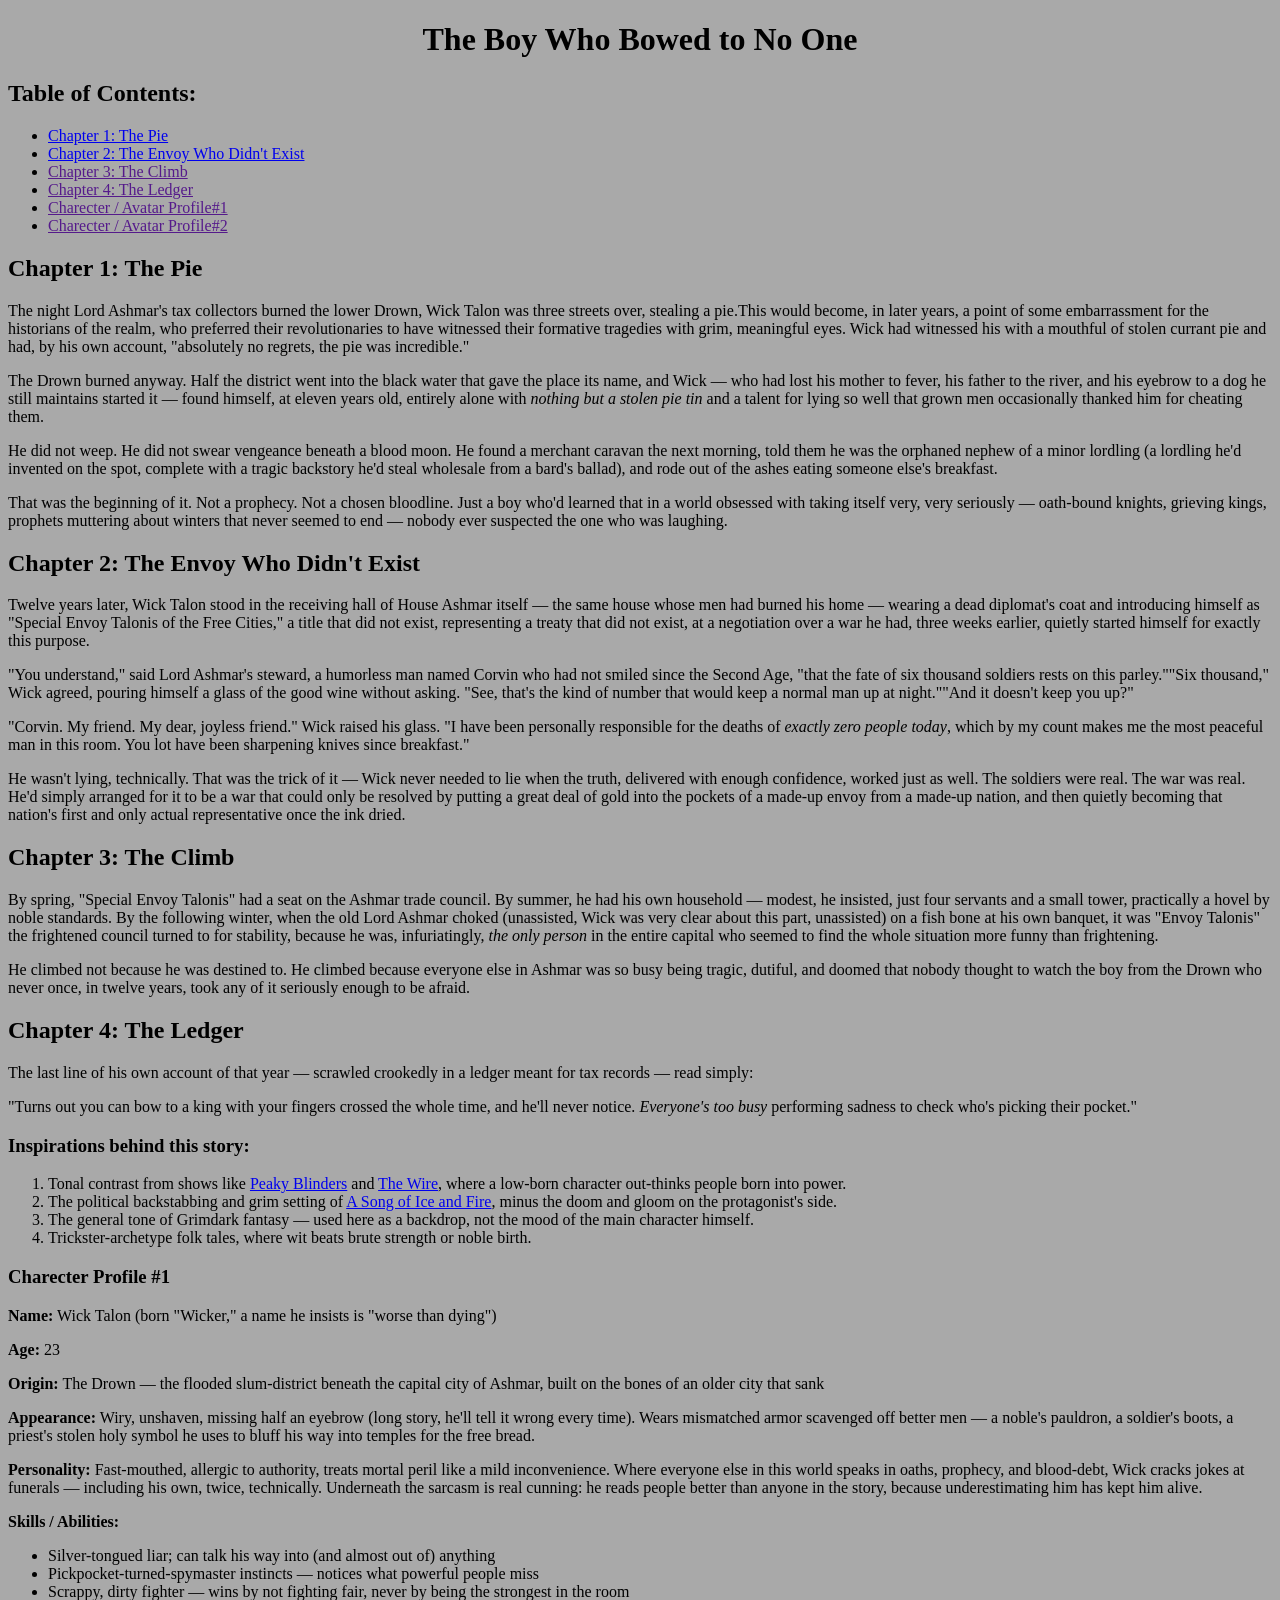
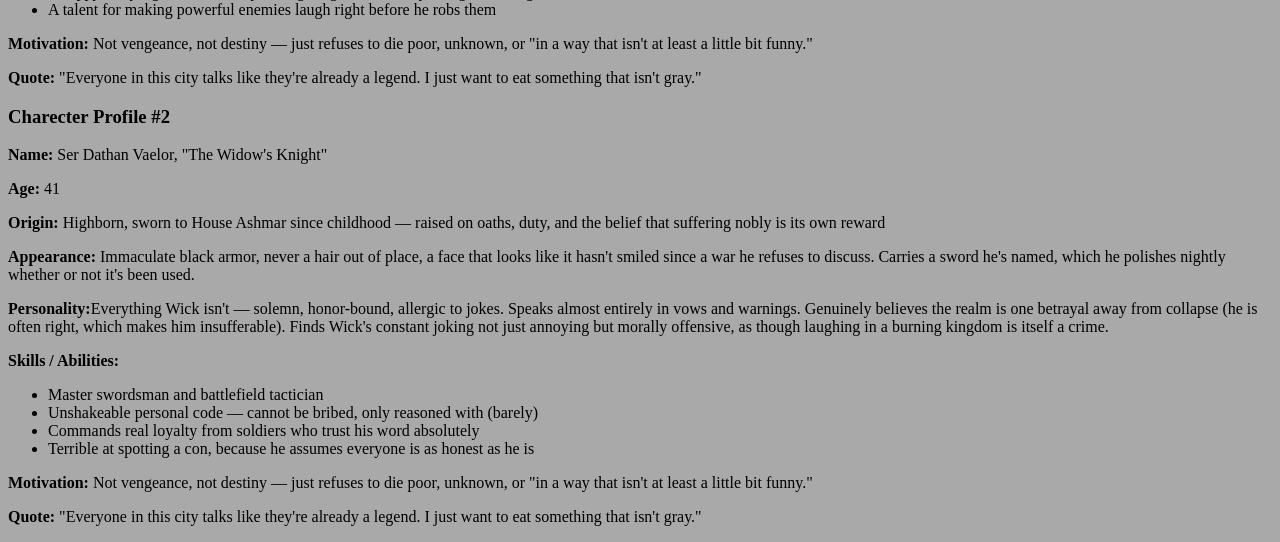
==== infosite.html @ 049a9e83 "infosite update" ====
<!DOCTYPE html>
<html>
    <head>
        <title>The Boy Who Bowed to No One (Because He Was Too Busy Running</title>
        <!--this is a comment, these are useful for notes ctrl or cmd + /-->
        <!-- meta tags are used by search engine -->
        <meta name="description" content="This is an infosite for The Boy who bowed to no one">
        <meta name="author" content="Umer Niaz">
        <meta name="keywords" content="html, css, learning, fantasy, story">
        <!-- This tag encodes my charecters and is used by the browser -->
        <meta charset="UTF-8">
        <style>
            body{
                background-color:darkgray
            }
        </style>
        <link rel="stylesheet" href="css/infosite.css"
    </head>
    <body>
        <header>
            <h1>The Boy Who Bowed to No One</h1>
            <nav>
                <h2>Table of Contents:</h2>
                <ul>
               <li> <a href="#section1">Chapter 1: The Pie</a></li>
                <li> <a href="#section2">Chapter 2: The Envoy Who Didn't Exist</a></li>
                    <li> <a href="">Chapter 3: The Climb</a></li>
                    <li> <a href="">Chapter 4: The Ledger</a></li>
                    <li> <a href="">Charecter / Avatar Profile#1</a></li>
                    <li> <a href="">Charecter / Avatar Profile#2</a></li>

                </ul>
            </nav>
        </header>
        <main>
            <section id="#section1">
                <h2>Chapter 1: The Pie</h2>
                <p>The night Lord Ashmar's tax collectors burned the lower Drown, Wick Talon was three streets over, stealing a pie.This would become, in later years, a point of some embarrassment for the historians of the realm, who preferred their revolutionaries to have witnessed their formative tragedies with grim, meaningful eyes. Wick had witnessed his with a mouthful of stolen currant pie and had, by his own account, "absolutely no regrets, the pie was incredible."</p>
                <p>The Drown burned anyway. Half the district went into the black water that gave the place its name, and Wick — who had lost his mother to fever, his father to the river, and his eyebrow to a dog he still maintains started it — found himself, at eleven years old, entirely alone with <em>nothing but a stolen pie tin</em> and a talent for lying so well that grown men occasionally thanked him for cheating them.</p>
                <p>He did not weep. He did not swear vengeance beneath a blood moon. He found a merchant caravan the next morning, told them he was the orphaned nephew of a minor lordling (a lordling he'd invented on the spot, complete with a tragic backstory he'd steal wholesale from a bard's ballad), and rode out of the ashes eating someone else's breakfast.</p>
                <p>That was the beginning of it. Not a prophecy. Not a chosen bloodline. Just a boy who'd learned that in a world obsessed with taking itself very, very seriously — oath-bound knights, grieving kings, prophets muttering about winters that never seemed to end — nobody ever suspected the one who was laughing.</p>
            </section>
            <section id="#section2">
                <h2>Chapter 2: The Envoy Who Didn't Exist</h2>
               <p>Twelve years later, Wick Talon stood in the receiving hall of House Ashmar itself — the same house whose men had burned his home — wearing a dead diplomat's coat and introducing himself as "Special Envoy Talonis of the Free Cities," a title that did not exist, representing a treaty that did not exist, at a negotiation over a war he had, three weeks earlier, quietly started himself for exactly this purpose.</p>
               <p>"You understand," said Lord Ashmar's steward, a humorless man named Corvin who had not smiled since the Second Age, "that the fate of six thousand soldiers rests on this parley.""Six thousand," Wick agreed, pouring himself a glass of the good wine without asking. "See, that's the kind of number that would keep a normal man up at night.""And it doesn't keep you up?"</p>
               <p>"Corvin. My friend. My dear, joyless friend." Wick raised his glass. "I have been personally responsible for the deaths of <em>exactly zero people today</em>, which by my count makes me the most peaceful man in this room. You lot have been sharpening knives since breakfast."</p>
               <p>He wasn't lying, technically. That was the trick of it — Wick never needed to lie when the truth, delivered with enough confidence, worked just as well. The soldiers were real. The war was real. He'd simply arranged for it to be a war that could only be resolved by putting a great deal of gold into the pockets of a made-up envoy from a made-up nation, and then quietly becoming that nation's first and only actual representative once the ink dried.</p>
            </section>
            <section>
                 <section id="#section3"></section>
                <h2>Chapter 3: The Climb</h2>
                <p>By spring, "Special Envoy Talonis" had a seat on the Ashmar trade council. By summer, he had his own household — modest, he insisted, just four servants and a small tower, practically a hovel by noble standards. By the following winter, when the old Lord Ashmar choked (unassisted, Wick was very clear about this part, unassisted) on a fish bone at his own banquet, it was "Envoy Talonis" the frightened council turned to for stability, because he was, infuriatingly, <em>the only person</em> in the entire capital who seemed to find the whole situation more funny than frightening.</p>
                <p>He climbed not because he was destined to. He climbed because everyone else in Ashmar was so busy being tragic, dutiful, and doomed that nobody thought to watch the boy from the Drown who never once, in twelve years, took any of it seriously enough to be afraid.</p>
            </section>
            <section>
                <section id="#section4"></section>
                <h2>Chapter 4: The Ledger</h2>
                <p>The last line of his own account of that year — scrawled crookedly in a ledger meant for tax records — read simply:</p>
                <p>"Turns out you can bow to a king with your fingers crossed the whole time, and he'll never notice. <em>Everyone's too busy</em> performing sadness to check who's picking their pocket."</p>
            </section>
            <section>
                 <section id="#section5"></section>
                 <h3>Inspirations behind this story:</h3>
                 <ol>
                    <li>Tonal contrast from shows like <a href="https://en.wikipedia.org/wiki/Peaky_Blinders_(TV_series)" target="_blank">Peaky Blinders</a> and <a href="https://en.wikipedia.org/wiki/The_Wire" target="_blank">The Wire</a>, where a low-born character out-thinks people born into power.</li>
                    <li>The political backstabbing and grim setting of <a href="https://en.wikipedia.org/wiki/A_Song_of_Ice_and_Fire" target="_blank">A Song of Ice and Fire</a>, minus the doom and gloom on the protagonist's side.</li>
                    <li>The general tone of Grimdark fantasy — used here as a backdrop, not the mood of the main character himself.</li>
                    <li>Trickster-archetype folk tales, where wit beats brute strength or noble birth.</li>
                 </ol>
            </section>
            <section>
                 <h3>Charecter Profile #1</h3>
                <p><b>Name:</b> Wick Talon (born "Wicker," a name he insists is "worse than dying")</p>
                <p><b>Age:</b> 23</p>
                <p><b>Origin:</b> The Drown — the flooded slum-district beneath the capital city of Ashmar, built on the bones of an older city that sank</p>
                <p><b>Appearance:</b> Wiry, unshaven, missing half an eyebrow (long story, he'll tell it wrong every time). Wears mismatched armor scavenged off better men — a noble's pauldron, a soldier's boots, a priest's stolen holy symbol he uses to bluff his way into temples for the free bread.</p>
                <p><b>Personality:</b> Fast-mouthed, allergic to authority, treats mortal peril like a mild inconvenience. Where everyone else in this world speaks in oaths, prophecy, and blood-debt, Wick cracks jokes at funerals — including his own, twice, technically. Underneath the sarcasm is real cunning: he reads people better than anyone in the story, because underestimating him has kept him alive.</p>
                <p><b>Skills / Abilities:</b></p>
                <ul>
                    <li>Silver-tongued liar; can talk his way into (and almost out of) anything</li>
                    <li>Pickpocket-turned-spymaster instincts — notices what powerful people miss</li>
                    <li>Scrappy, dirty fighter — wins by not fighting fair, never by being the strongest in the room</li>
                    <li>A talent for making powerful enemies laugh right before he robs them</li>
                </ul>
                <p><b>Motivation:</b> Not vengeance, not destiny — just refuses to die poor, unknown, or "in a way that isn't at least a little bit funny."</p>
                <p><b>Quote:</b> "Everyone in this city talks like they're already a legend. I just want to eat something that isn't gray."</p>
            </section>
            <section>
                 <h3>Charecter Profile #2</h3>
                <p><b>Name:</b> Ser Dathan Vaelor, "The Widow's Knight"</p>
                <p><b>Age:</b> 41</p>
                <p><b>Origin:</b> Highborn, sworn to House Ashmar since childhood — raised on oaths, duty, and the belief that suffering nobly is its own reward</p>
                <p><b>Appearance:</b> Immaculate black armor, never a hair out of place, a face that looks like it hasn't smiled since a war he refuses to discuss. Carries a sword he's named, which he polishes nightly whether or not it's been used.</p>
                <p><b>Personality:</b>Everything Wick isn't — solemn, honor-bound, allergic to jokes. Speaks almost entirely in vows and warnings. Genuinely believes the realm is one betrayal away from collapse (he is often right, which makes him insufferable). Finds Wick's constant joking not just annoying but morally offensive, as though laughing in a burning kingdom is itself a crime.</p>
                <p><b>Skills / Abilities:</b></p>
                <ul>
                    <li>Master swordsman and battlefield tactician</li>
                    <li>Unshakeable personal code — cannot be bribed, only reasoned with (barely)</li>
                    <li>Commands real loyalty from soldiers who trust his word absolutely</li>
                    <li>Terrible at spotting a con, because he assumes everyone is as honest as he is</li>
                    </ul>
                <p><b>Motivation:</b> Not vengeance, not destiny — just refuses to die poor, unknown, or "in a way that isn't at least a little bit funny."</p>
                <p><b>Quote:</b> "Everyone in this city talks like they're already a legend. I just want to eat something that isn't gray."</p>
            </section>
        </main>
        <footer></footer>
    </body>
</html>
---- css/infosite.css ----
h1{
  text-align: center;  
}
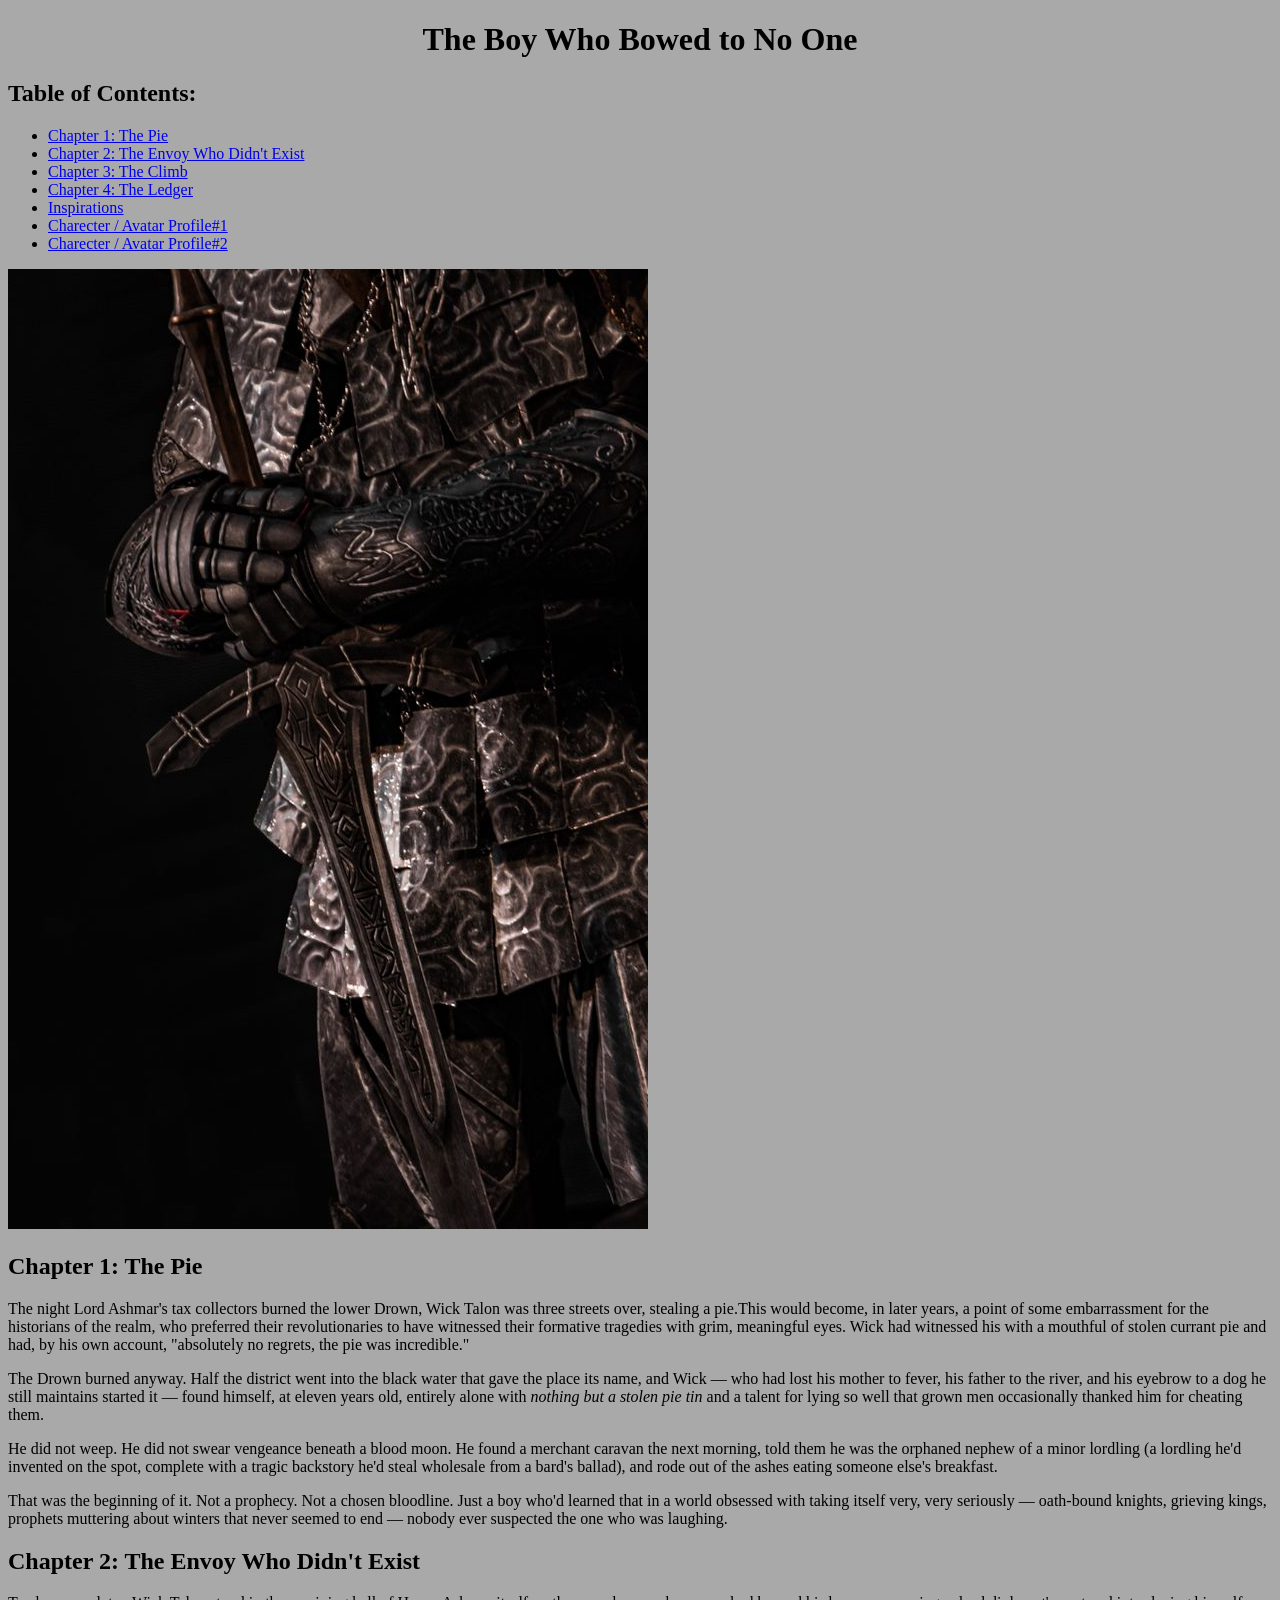
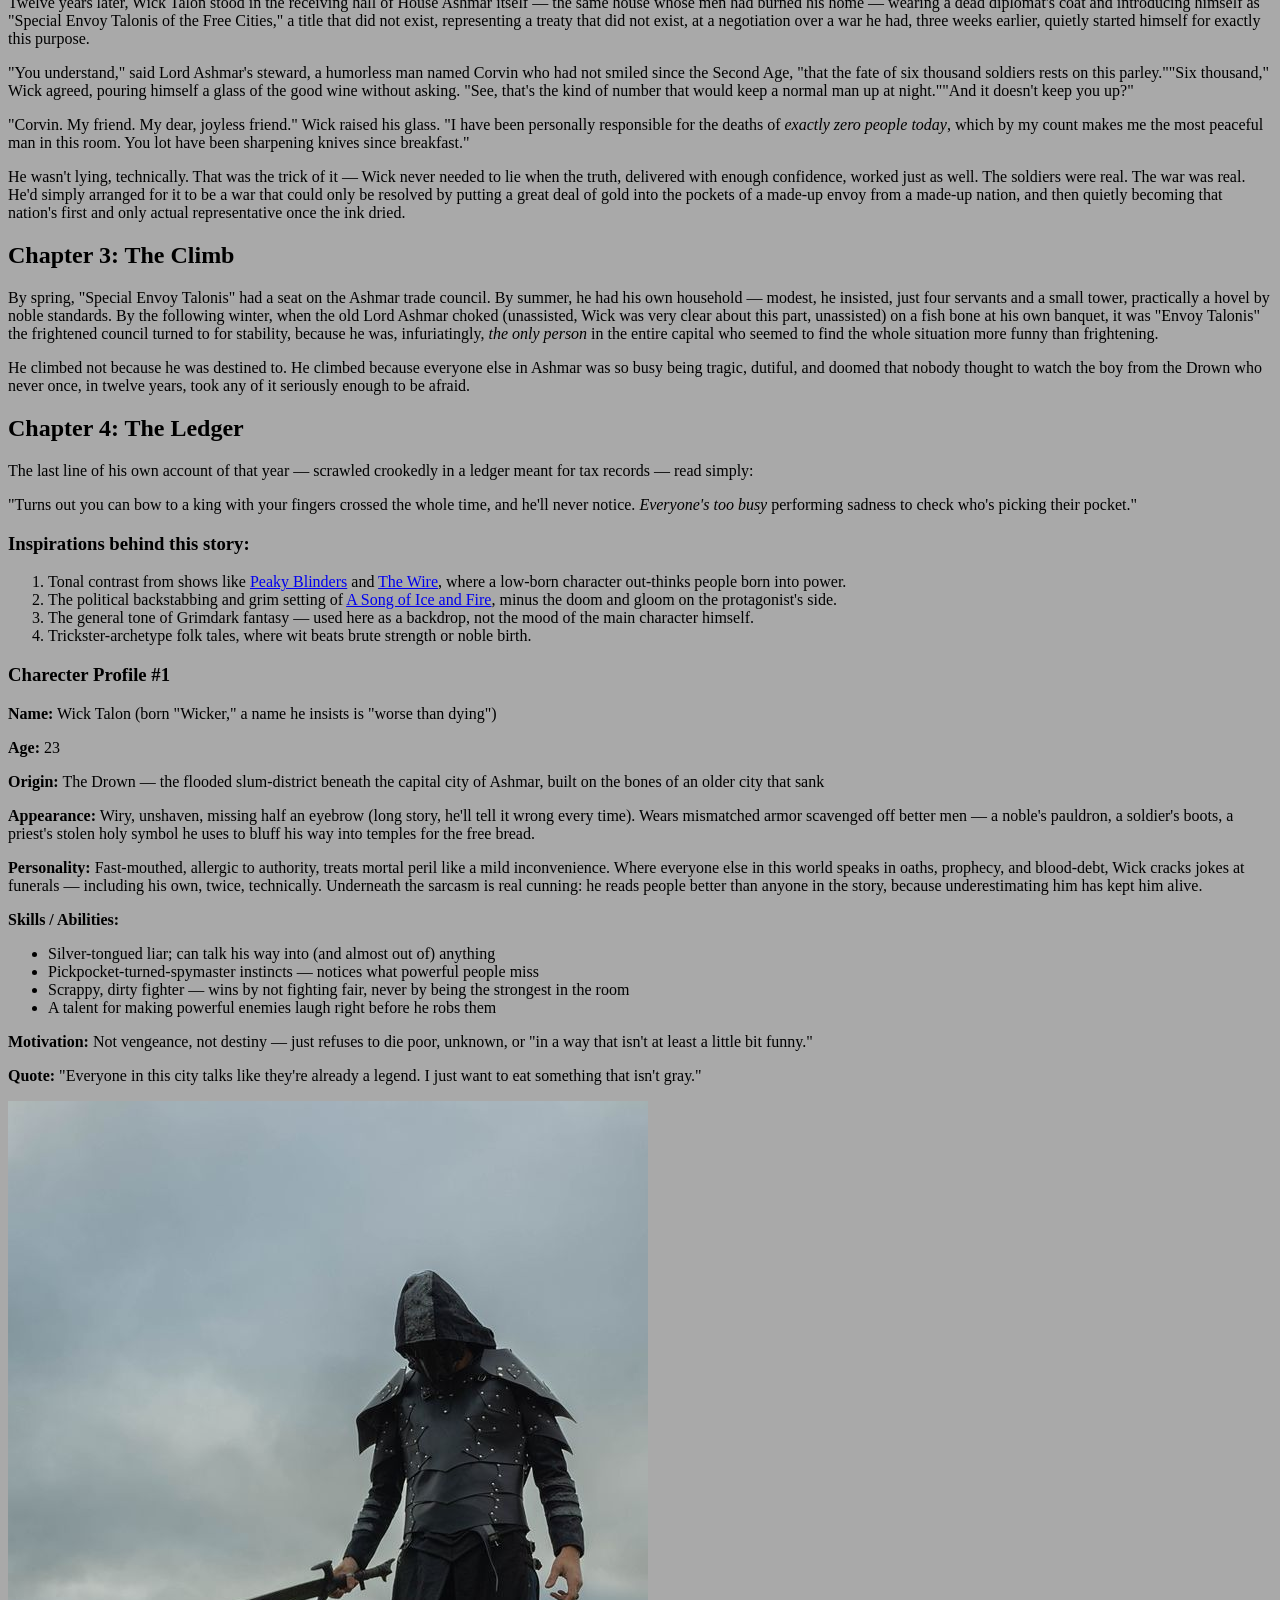
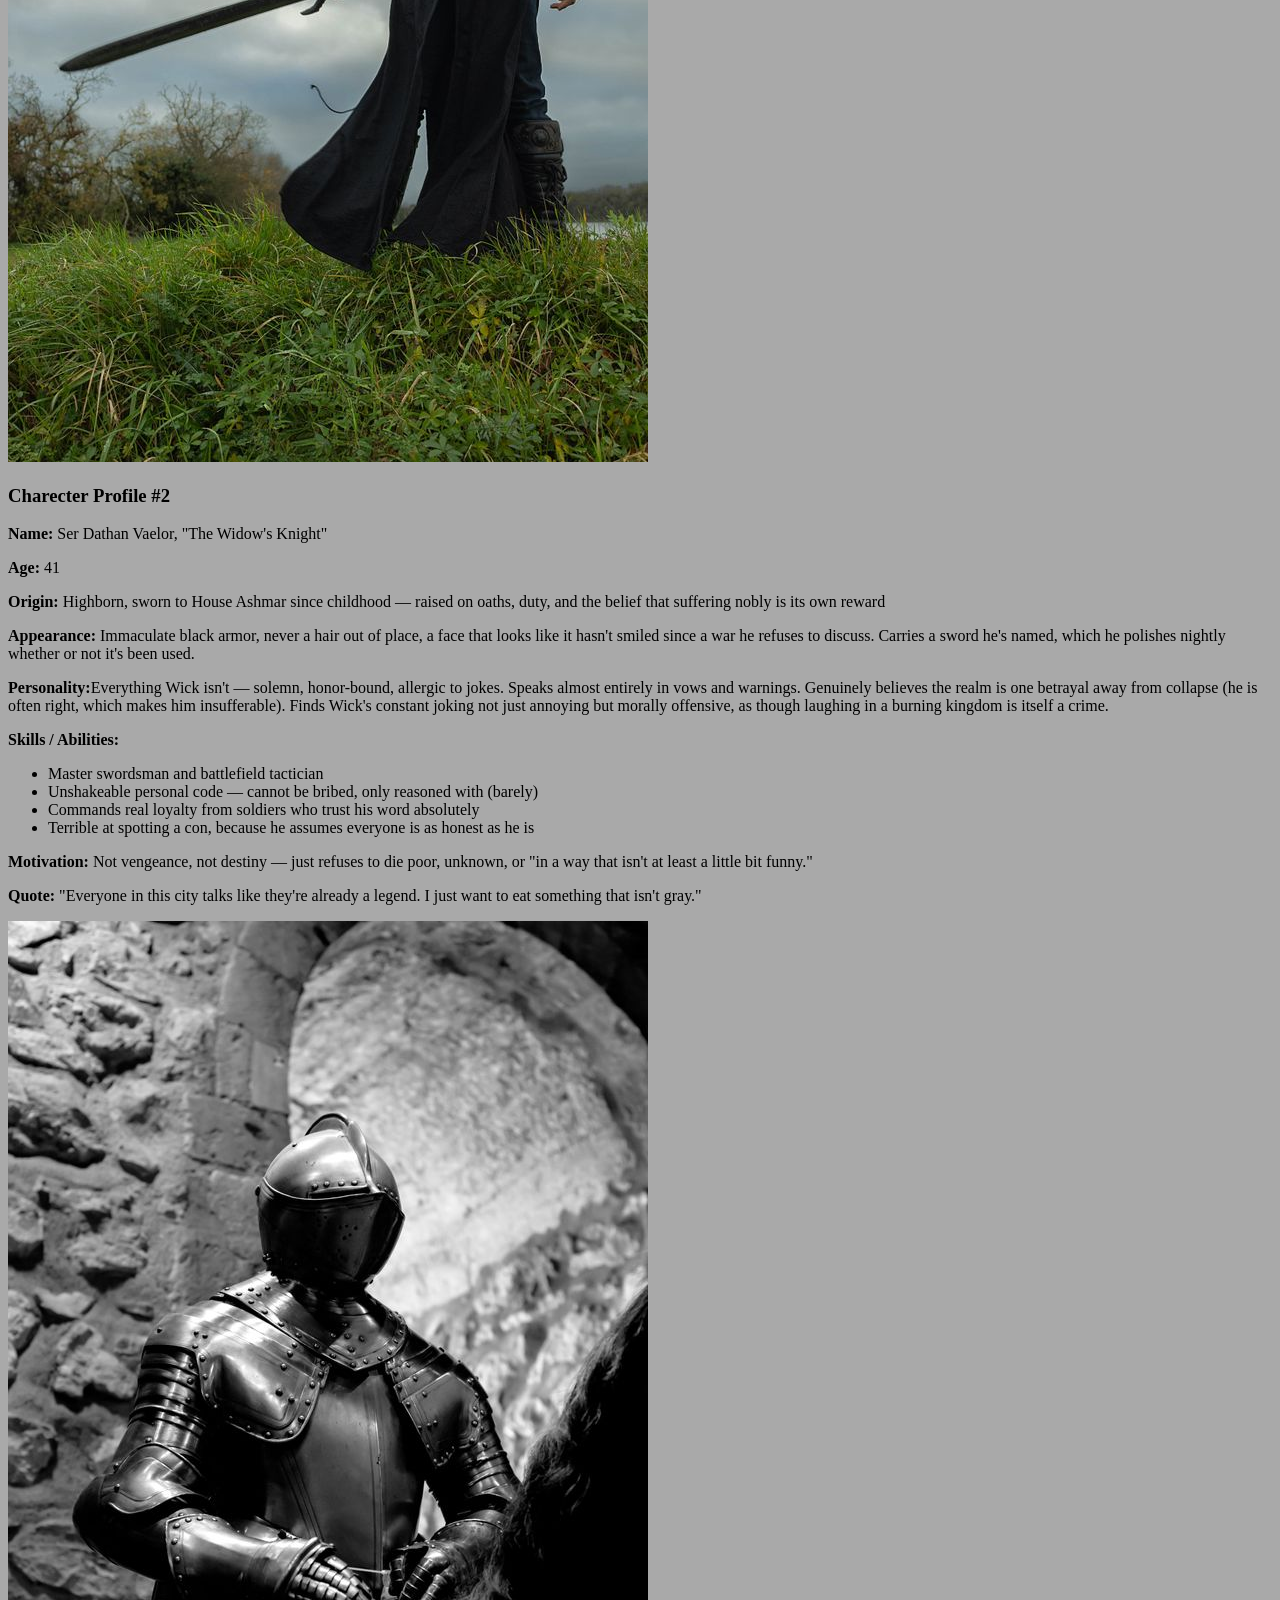
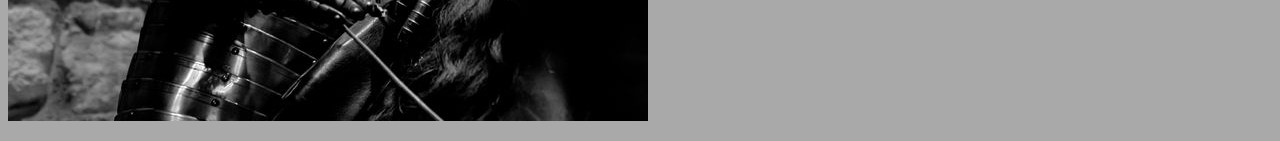
==== commit 74fd7594: "hw1 finish" ====
--- a/infosite.html
+++ b/infosite.html
@@ -14,7 +14,7 @@
                 background-color:darkgray
             }
         </style>
-        <link rel="stylesheet" href="css/infosite.css"
+        <link rel="stylesheet" href="css/infosite.css">
     </head>
     <body>
         <header>
@@ -24,23 +24,25 @@
                 <ul>
                <li> <a href="#section1">Chapter 1: The Pie</a></li>
                 <li> <a href="#section2">Chapter 2: The Envoy Who Didn't Exist</a></li>
-                    <li> <a href="">Chapter 3: The Climb</a></li>
-                    <li> <a href="">Chapter 4: The Ledger</a></li>
-                    <li> <a href="">Charecter / Avatar Profile#1</a></li>
-                    <li> <a href="">Charecter / Avatar Profile#2</a></li>
+                    <li> <a href="#section3">Chapter 3: The Climb</a></li>
+                    <li> <a href="#section4">Chapter 4: The Ledger</a></li>
+                    <li> <a href="#section5">Inspirations</a></li>
+                    <li> <a href="#section6">Charecter / Avatar Profile#1</a></li>
+                    <li> <a href="#section7">Charecter / Avatar Profile#2</a></li>
 
                 </ul>
+                <p><img src="images/cover.jpg" alt="cover"></p>
             </nav>
         </header>
         <main>
-            <section id="#section1">
+            <section id="section1">
                 <h2>Chapter 1: The Pie</h2>
                 <p>The night Lord Ashmar's tax collectors burned the lower Drown, Wick Talon was three streets over, stealing a pie.This would become, in later years, a point of some embarrassment for the historians of the realm, who preferred their revolutionaries to have witnessed their formative tragedies with grim, meaningful eyes. Wick had witnessed his with a mouthful of stolen currant pie and had, by his own account, "absolutely no regrets, the pie was incredible."</p>
                 <p>The Drown burned anyway. Half the district went into the black water that gave the place its name, and Wick — who had lost his mother to fever, his father to the river, and his eyebrow to a dog he still maintains started it — found himself, at eleven years old, entirely alone with <em>nothing but a stolen pie tin</em> and a talent for lying so well that grown men occasionally thanked him for cheating them.</p>
                 <p>He did not weep. He did not swear vengeance beneath a blood moon. He found a merchant caravan the next morning, told them he was the orphaned nephew of a minor lordling (a lordling he'd invented on the spot, complete with a tragic backstory he'd steal wholesale from a bard's ballad), and rode out of the ashes eating someone else's breakfast.</p>
                 <p>That was the beginning of it. Not a prophecy. Not a chosen bloodline. Just a boy who'd learned that in a world obsessed with taking itself very, very seriously — oath-bound knights, grieving kings, prophets muttering about winters that never seemed to end — nobody ever suspected the one who was laughing.</p>
             </section>
-            <section id="#section2">
+            <section id="section2">
                 <h2>Chapter 2: The Envoy Who Didn't Exist</h2>
                <p>Twelve years later, Wick Talon stood in the receiving hall of House Ashmar itself — the same house whose men had burned his home — wearing a dead diplomat's coat and introducing himself as "Special Envoy Talonis of the Free Cities," a title that did not exist, representing a treaty that did not exist, at a negotiation over a war he had, three weeks earlier, quietly started himself for exactly this purpose.</p>
                <p>"You understand," said Lord Ashmar's steward, a humorless man named Corvin who had not smiled since the Second Age, "that the fate of six thousand soldiers rests on this parley.""Six thousand," Wick agreed, pouring himself a glass of the good wine without asking. "See, that's the kind of number that would keep a normal man up at night.""And it doesn't keep you up?"</p>
@@ -48,19 +50,19 @@
                <p>He wasn't lying, technically. That was the trick of it — Wick never needed to lie when the truth, delivered with enough confidence, worked just as well. The soldiers were real. The war was real. He'd simply arranged for it to be a war that could only be resolved by putting a great deal of gold into the pockets of a made-up envoy from a made-up nation, and then quietly becoming that nation's first and only actual representative once the ink dried.</p>
             </section>
             <section>
-                 <section id="#section3"></section>
+                 <section id="section3"></section>
                 <h2>Chapter 3: The Climb</h2>
                 <p>By spring, "Special Envoy Talonis" had a seat on the Ashmar trade council. By summer, he had his own household — modest, he insisted, just four servants and a small tower, practically a hovel by noble standards. By the following winter, when the old Lord Ashmar choked (unassisted, Wick was very clear about this part, unassisted) on a fish bone at his own banquet, it was "Envoy Talonis" the frightened council turned to for stability, because he was, infuriatingly, <em>the only person</em> in the entire capital who seemed to find the whole situation more funny than frightening.</p>
                 <p>He climbed not because he was destined to. He climbed because everyone else in Ashmar was so busy being tragic, dutiful, and doomed that nobody thought to watch the boy from the Drown who never once, in twelve years, took any of it seriously enough to be afraid.</p>
             </section>
             <section>
-                <section id="#section4"></section>
+                <section id="section4"></section>
                 <h2>Chapter 4: The Ledger</h2>
                 <p>The last line of his own account of that year — scrawled crookedly in a ledger meant for tax records — read simply:</p>
                 <p>"Turns out you can bow to a king with your fingers crossed the whole time, and he'll never notice. <em>Everyone's too busy</em> performing sadness to check who's picking their pocket."</p>
             </section>
             <section>
-                 <section id="#section5"></section>
+                 <section id="section5"></section>
                  <h3>Inspirations behind this story:</h3>
                  <ol>
                     <li>Tonal contrast from shows like <a href="https://en.wikipedia.org/wiki/Peaky_Blinders_(TV_series)" target="_blank">Peaky Blinders</a> and <a href="https://en.wikipedia.org/wiki/The_Wire" target="_blank">The Wire</a>, where a low-born character out-thinks people born into power.</li>
@@ -70,6 +72,7 @@
                  </ol>
             </section>
             <section>
+                <section id="section6">
                  <h3>Charecter Profile #1</h3>
                 <p><b>Name:</b> Wick Talon (born "Wicker," a name he insists is "worse than dying")</p>
                 <p><b>Age:</b> 23</p>
@@ -85,8 +88,10 @@
                 </ul>
                 <p><b>Motivation:</b> Not vengeance, not destiny — just refuses to die poor, unknown, or "in a way that isn't at least a little bit funny."</p>
                 <p><b>Quote:</b> "Everyone in this city talks like they're already a legend. I just want to eat something that isn't gray."</p>
+                <p><img src="images/main.jpg" alt="main"></p>
             </section>
             <section>
+                <section id="section7">
                  <h3>Charecter Profile #2</h3>
                 <p><b>Name:</b> Ser Dathan Vaelor, "The Widow's Knight"</p>
                 <p><b>Age:</b> 41</p>
@@ -102,6 +107,7 @@
                     </ul>
                 <p><b>Motivation:</b> Not vengeance, not destiny — just refuses to die poor, unknown, or "in a way that isn't at least a little bit funny."</p>
                 <p><b>Quote:</b> "Everyone in this city talks like they're already a legend. I just want to eat something that isn't gray."</p>
+                <p><img src="images/knight.jpg" alt="knight"></p>
             </section>
         </main>
         <footer></footer>
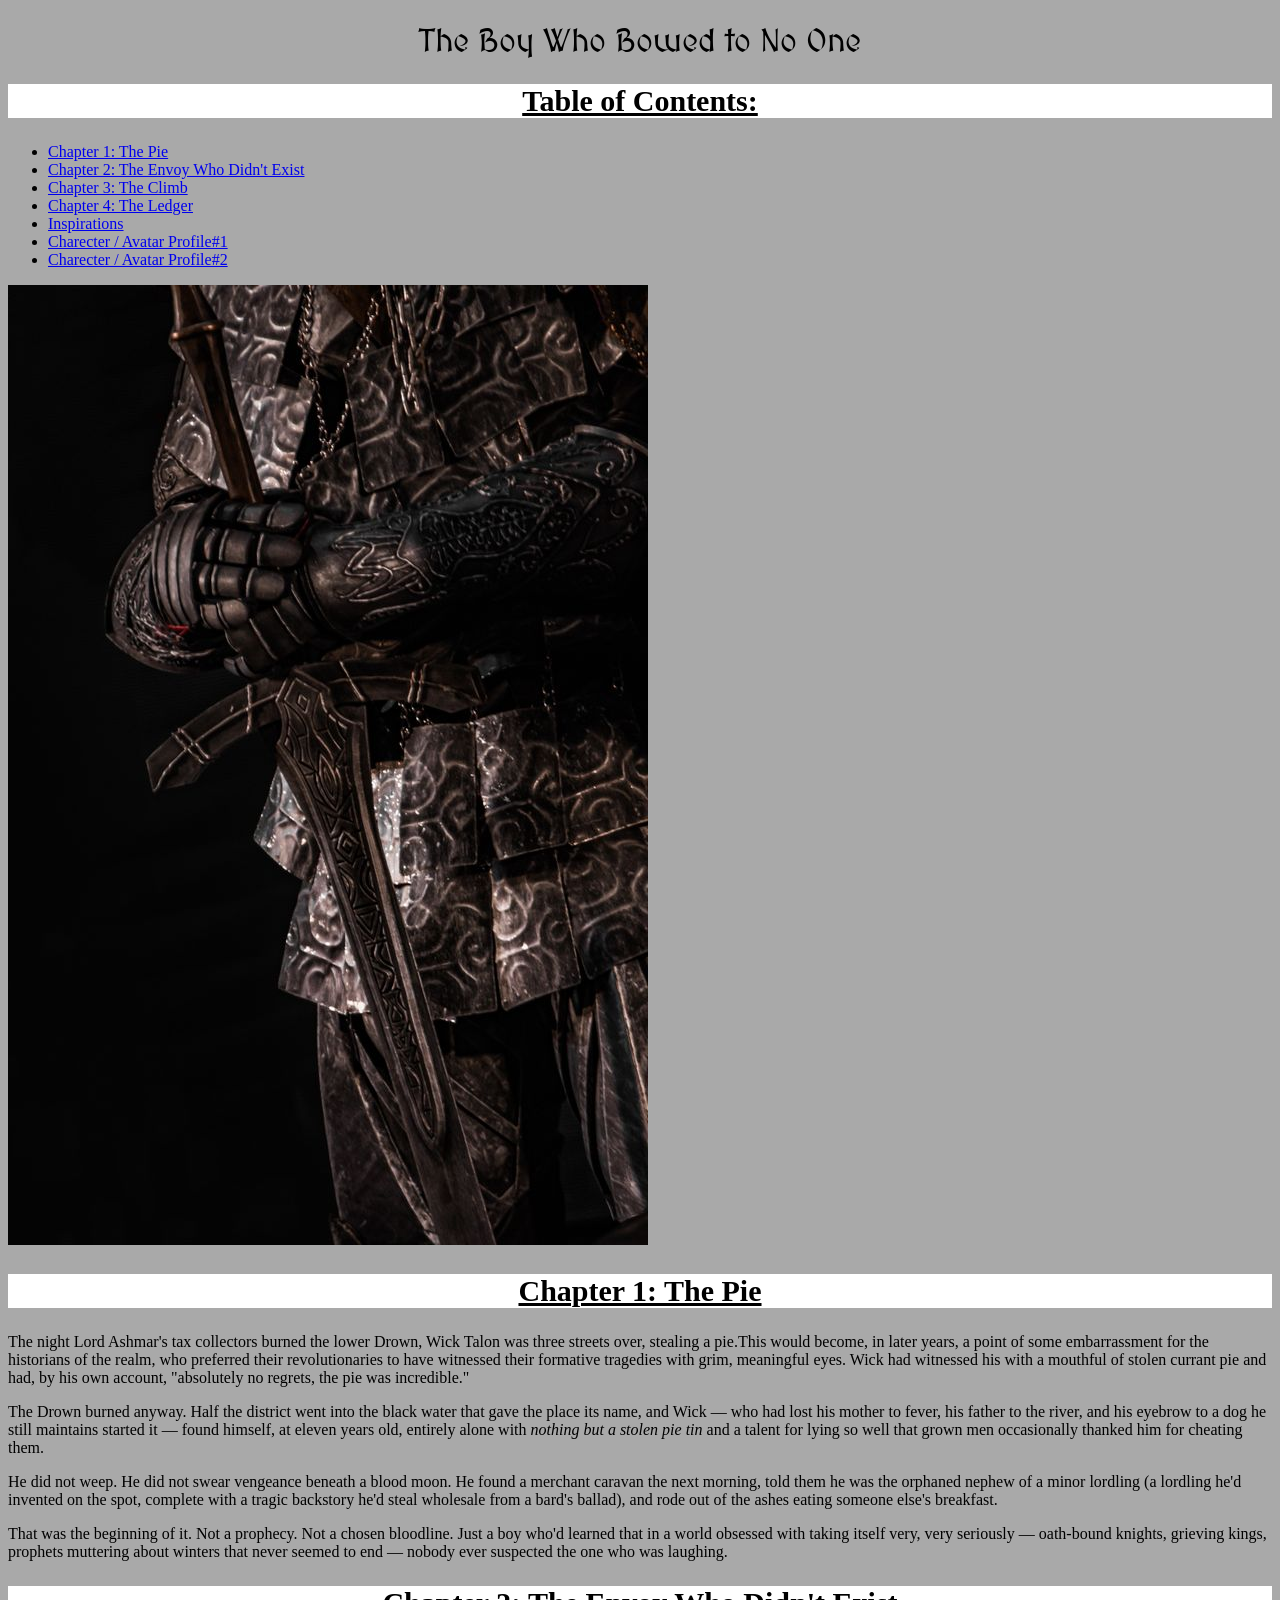
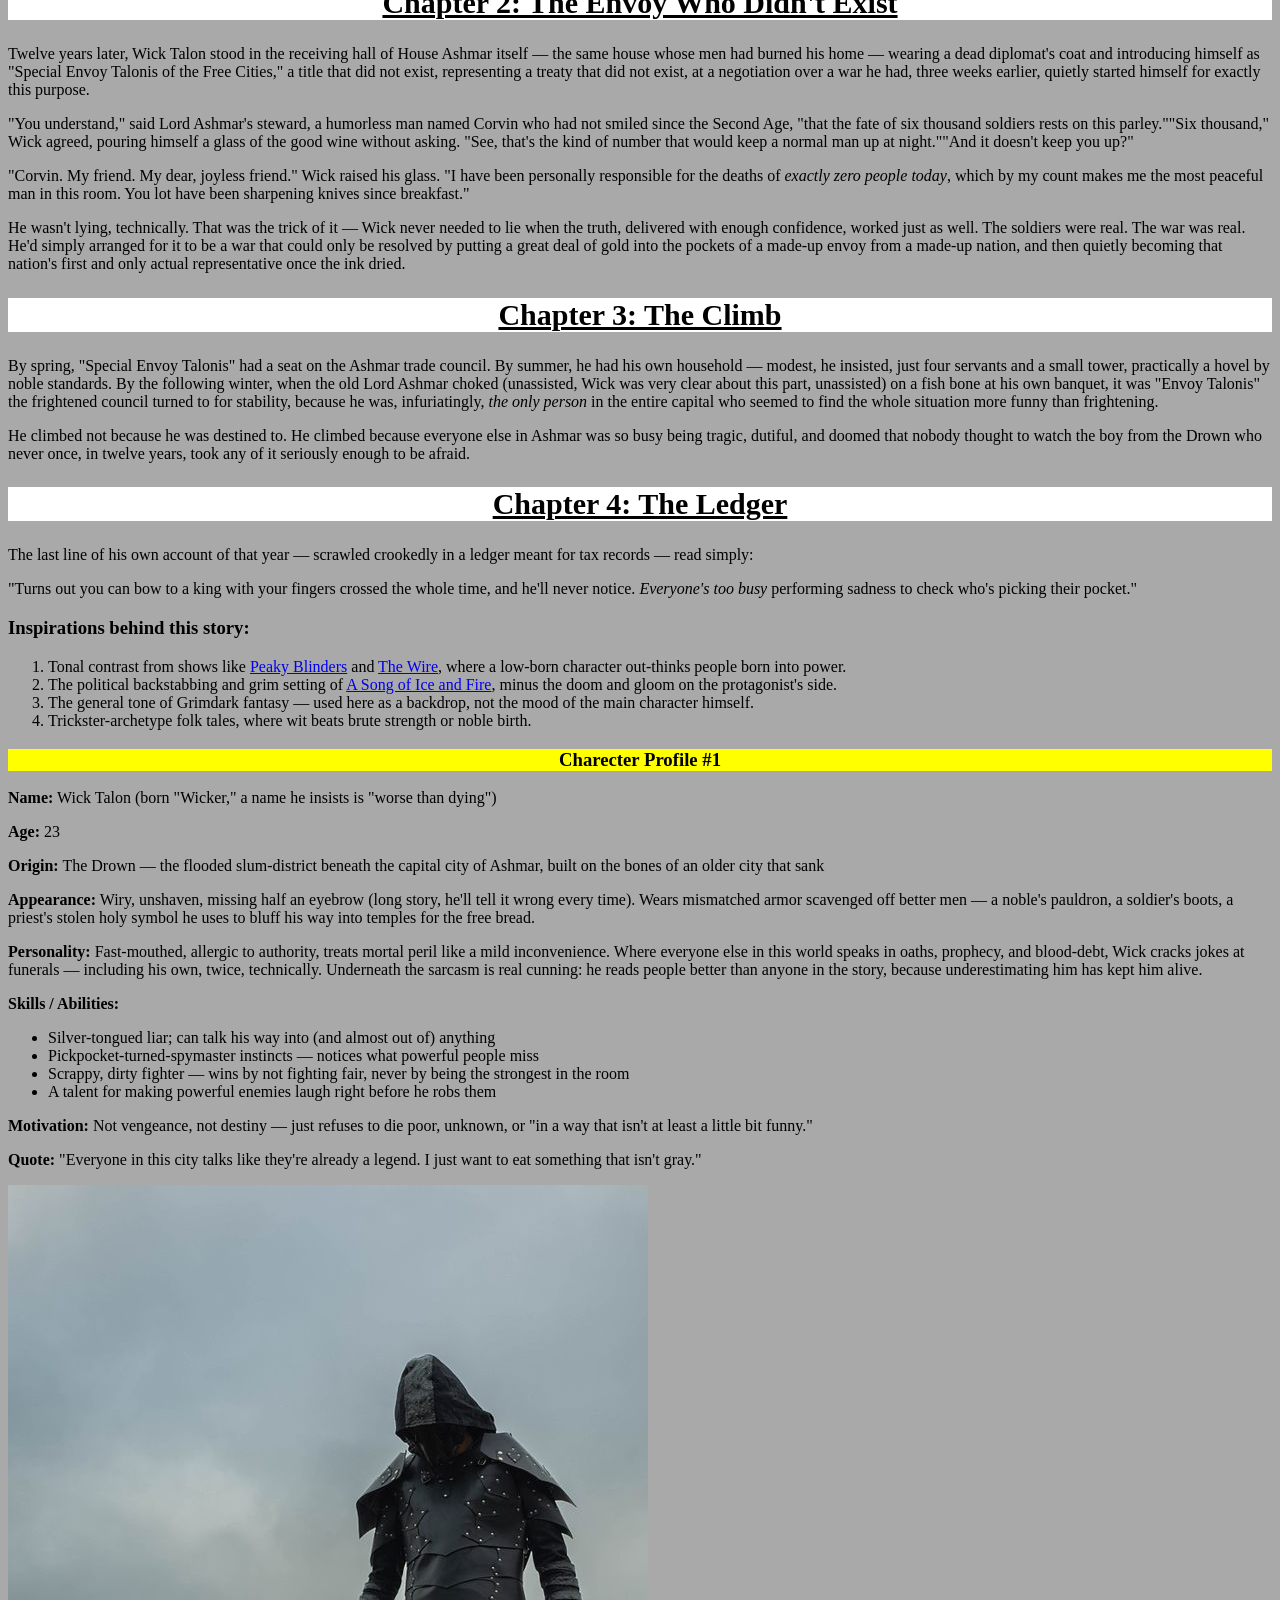
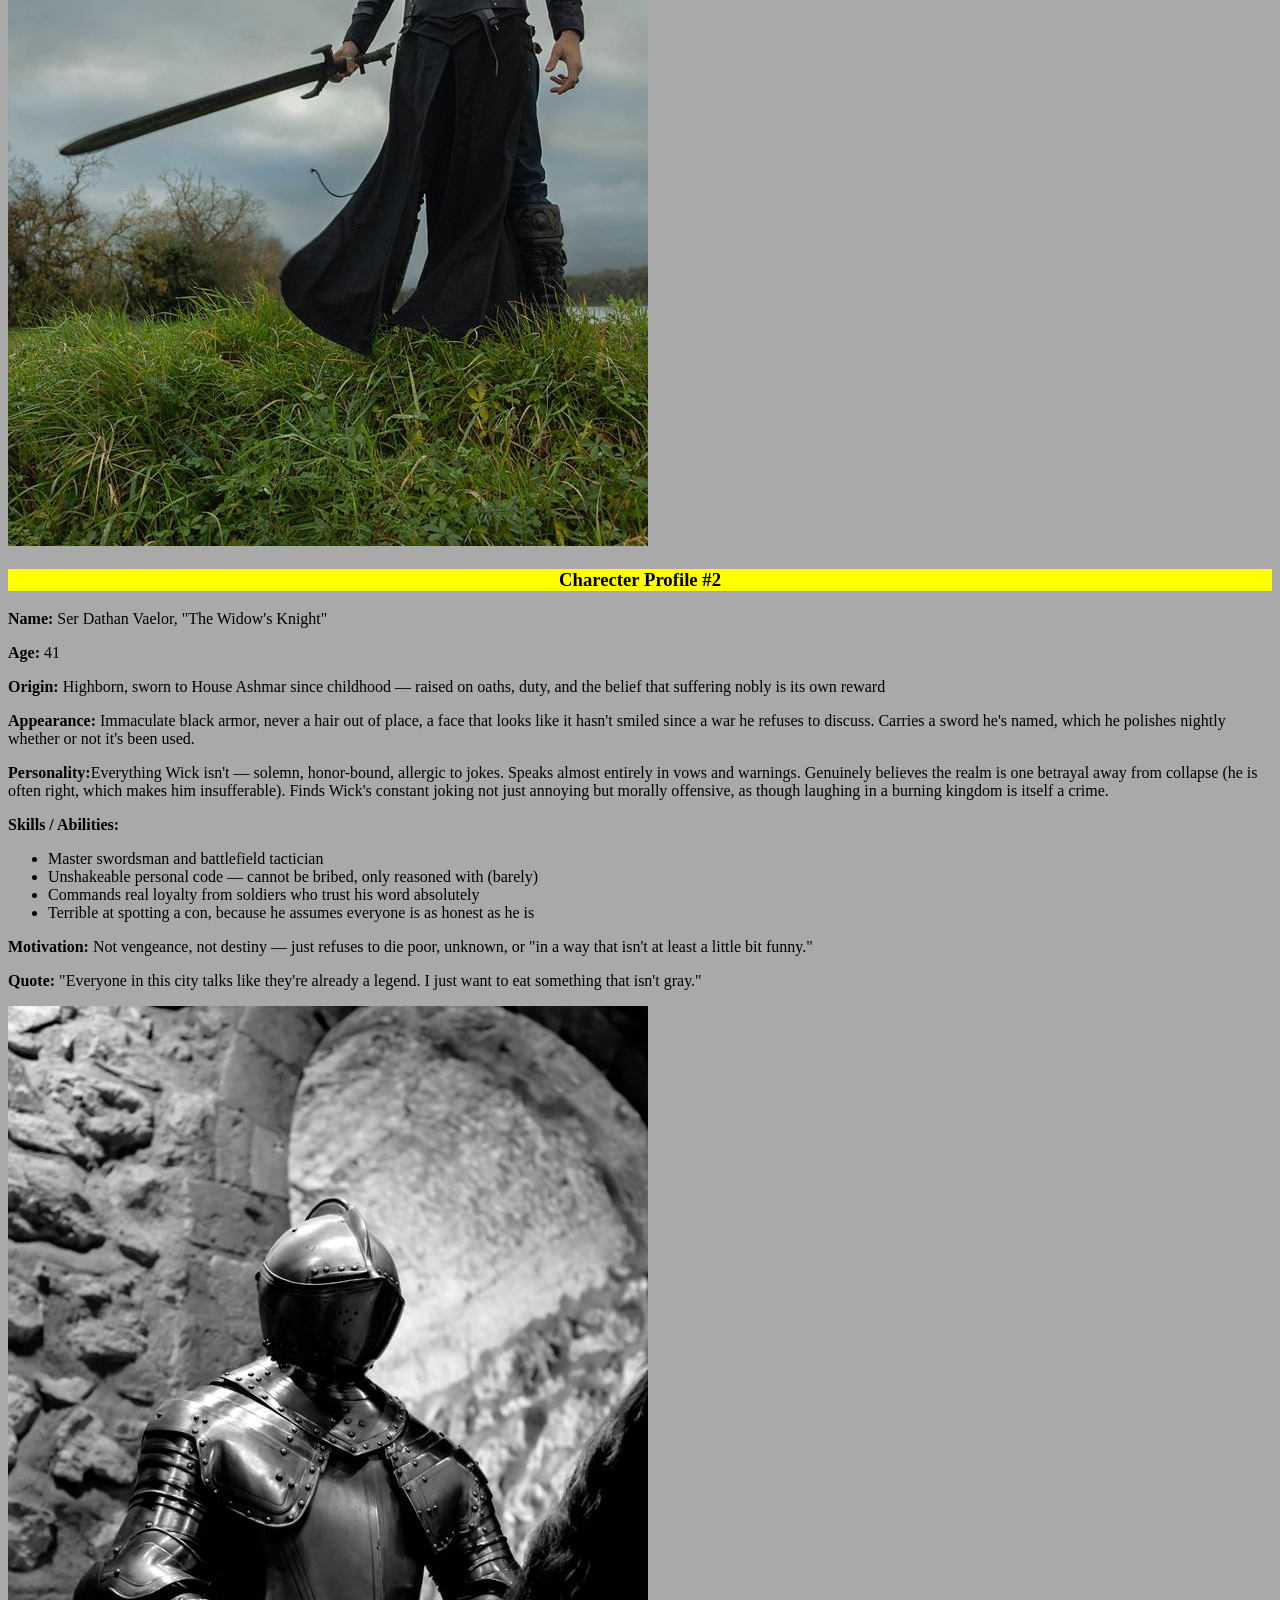
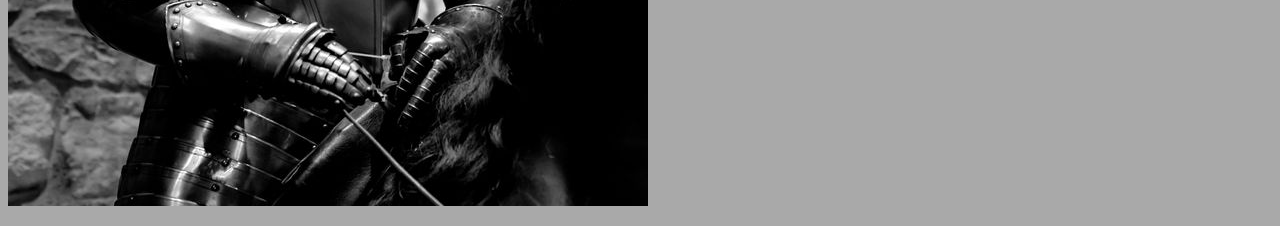
==== commit c06a3212: "some css added" ====
--- a/infosite.html
+++ b/infosite.html
@@ -72,8 +72,8 @@
                  </ol>
             </section>
             <section>
-                <section id="section6">
-                 <h3>Charecter Profile #1</h3>
+                <section id="section6"></section>
+                 <h3 class="center-text highlight">Charecter Profile #1</h3>
                 <p><b>Name:</b> Wick Talon (born "Wicker," a name he insists is "worse than dying")</p>
                 <p><b>Age:</b> 23</p>
                 <p><b>Origin:</b> The Drown — the flooded slum-district beneath the capital city of Ashmar, built on the bones of an older city that sank</p>
@@ -91,8 +91,8 @@
                 <p><img src="images/main.jpg" alt="main"></p>
             </section>
             <section>
-                <section id="section7">
-                 <h3>Charecter Profile #2</h3>
+                <section id="section7"></section>
+                 <h3 class="center-text highlight">Charecter Profile #2</h3>
                 <p><b>Name:</b> Ser Dathan Vaelor, "The Widow's Knight"</p>
                 <p><b>Age:</b> 41</p>
                 <p><b>Origin:</b> Highborn, sworn to House Ashmar since childhood — raised on oaths, duty, and the belief that suffering nobly is its own reward</p>
--- a/css/infosite.css
+++ b/css/infosite.css
@@ -1,3 +1,21 @@
+@import url('https://fonts.googleapis.com/css2?family=Caacupe+One&family=MedievalSharp&display=swap');
 h1{
+  font-family:"MedievalSharp", fantasy ;
+  font-weight: 100;
   text-align: center;  
+}
+
+h2{
+  text-decoration: underline;
+    font-size: 30px;
+    background-color: #ffff;
+    text-align: center;
+}
+
+.center-text {
+  text-align: center;
+}
+
+.highlight {
+  background-color: yellow;
 }
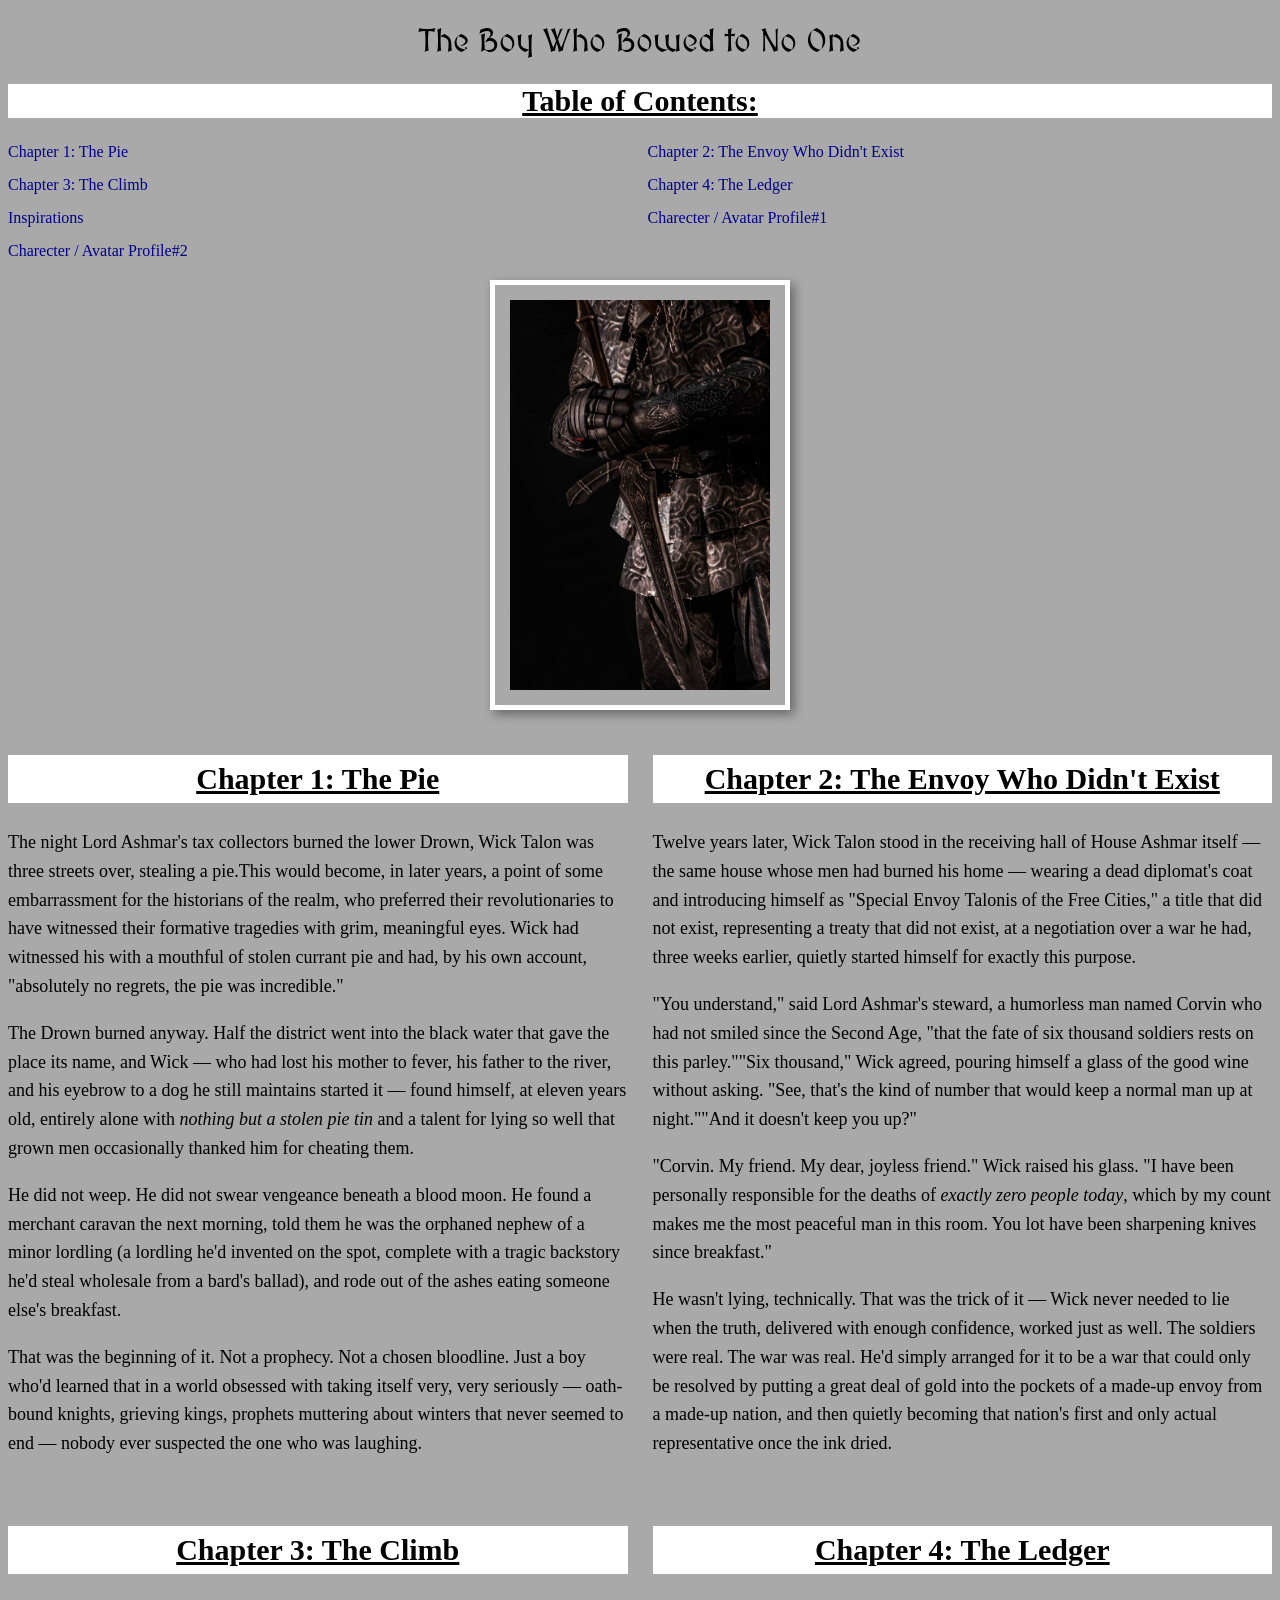
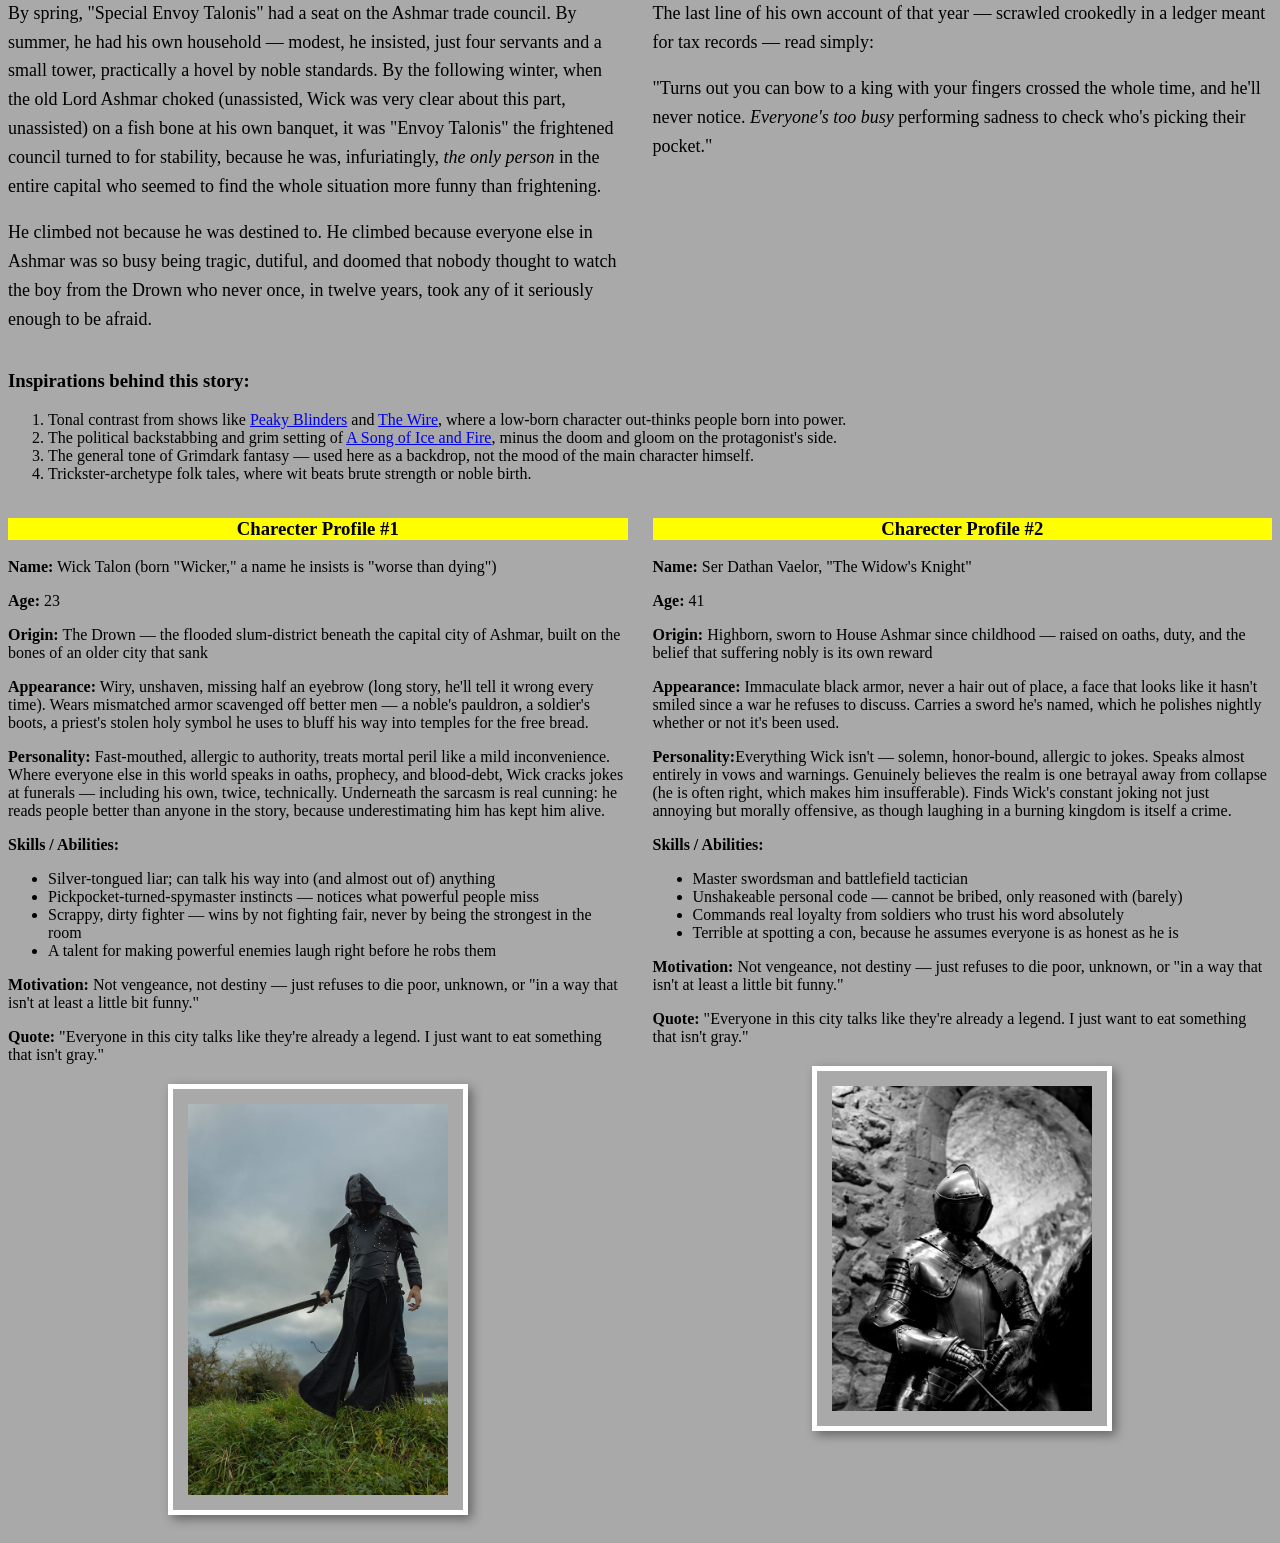
==== commit 4a4dec0a: "assignment 2 css" ====
--- a/infosite.html
+++ b/infosite.html
@@ -35,34 +35,33 @@
             </nav>
         </header>
         <main>
-            <section id="section1">
+            <div class="chapters-grid">
+            <section id="section1" class="story-text">
                 <h2>Chapter 1: The Pie</h2>
                 <p>The night Lord Ashmar's tax collectors burned the lower Drown, Wick Talon was three streets over, stealing a pie.This would become, in later years, a point of some embarrassment for the historians of the realm, who preferred their revolutionaries to have witnessed their formative tragedies with grim, meaningful eyes. Wick had witnessed his with a mouthful of stolen currant pie and had, by his own account, "absolutely no regrets, the pie was incredible."</p>
                 <p>The Drown burned anyway. Half the district went into the black water that gave the place its name, and Wick — who had lost his mother to fever, his father to the river, and his eyebrow to a dog he still maintains started it — found himself, at eleven years old, entirely alone with <em>nothing but a stolen pie tin</em> and a talent for lying so well that grown men occasionally thanked him for cheating them.</p>
                 <p>He did not weep. He did not swear vengeance beneath a blood moon. He found a merchant caravan the next morning, told them he was the orphaned nephew of a minor lordling (a lordling he'd invented on the spot, complete with a tragic backstory he'd steal wholesale from a bard's ballad), and rode out of the ashes eating someone else's breakfast.</p>
                 <p>That was the beginning of it. Not a prophecy. Not a chosen bloodline. Just a boy who'd learned that in a world obsessed with taking itself very, very seriously — oath-bound knights, grieving kings, prophets muttering about winters that never seemed to end — nobody ever suspected the one who was laughing.</p>
             </section>
-            <section id="section2">
+            <section id="section2" class="story-text">
                 <h2>Chapter 2: The Envoy Who Didn't Exist</h2>
                <p>Twelve years later, Wick Talon stood in the receiving hall of House Ashmar itself — the same house whose men had burned his home — wearing a dead diplomat's coat and introducing himself as "Special Envoy Talonis of the Free Cities," a title that did not exist, representing a treaty that did not exist, at a negotiation over a war he had, three weeks earlier, quietly started himself for exactly this purpose.</p>
                <p>"You understand," said Lord Ashmar's steward, a humorless man named Corvin who had not smiled since the Second Age, "that the fate of six thousand soldiers rests on this parley.""Six thousand," Wick agreed, pouring himself a glass of the good wine without asking. "See, that's the kind of number that would keep a normal man up at night.""And it doesn't keep you up?"</p>
                <p>"Corvin. My friend. My dear, joyless friend." Wick raised his glass. "I have been personally responsible for the deaths of <em>exactly zero people today</em>, which by my count makes me the most peaceful man in this room. You lot have been sharpening knives since breakfast."</p>
                <p>He wasn't lying, technically. That was the trick of it — Wick never needed to lie when the truth, delivered with enough confidence, worked just as well. The soldiers were real. The war was real. He'd simply arranged for it to be a war that could only be resolved by putting a great deal of gold into the pockets of a made-up envoy from a made-up nation, and then quietly becoming that nation's first and only actual representative once the ink dried.</p>
             </section>
-            <section>
-                 <section id="section3"></section>
+                <section id="section3" class="story-text">
                 <h2>Chapter 3: The Climb</h2>
                 <p>By spring, "Special Envoy Talonis" had a seat on the Ashmar trade council. By summer, he had his own household — modest, he insisted, just four servants and a small tower, practically a hovel by noble standards. By the following winter, when the old Lord Ashmar choked (unassisted, Wick was very clear about this part, unassisted) on a fish bone at his own banquet, it was "Envoy Talonis" the frightened council turned to for stability, because he was, infuriatingly, <em>the only person</em> in the entire capital who seemed to find the whole situation more funny than frightening.</p>
                 <p>He climbed not because he was destined to. He climbed because everyone else in Ashmar was so busy being tragic, dutiful, and doomed that nobody thought to watch the boy from the Drown who never once, in twelve years, took any of it seriously enough to be afraid.</p>
             </section>
-            <section>
-                <section id="section4"></section>
+                <section id="section4" class="story-text">
                 <h2>Chapter 4: The Ledger</h2>
                 <p>The last line of his own account of that year — scrawled crookedly in a ledger meant for tax records — read simply:</p>
                 <p>"Turns out you can bow to a king with your fingers crossed the whole time, and he'll never notice. <em>Everyone's too busy</em> performing sadness to check who's picking their pocket."</p>
             </section>
-            <section>
-                 <section id="section5"></section>
+        </div>
+            <section id="section5">
                  <h3>Inspirations behind this story:</h3>
                  <ol>
                     <li>Tonal contrast from shows like <a href="https://en.wikipedia.org/wiki/Peaky_Blinders_(TV_series)" target="_blank">Peaky Blinders</a> and <a href="https://en.wikipedia.org/wiki/The_Wire" target="_blank">The Wire</a>, where a low-born character out-thinks people born into power.</li>
@@ -71,8 +70,8 @@
                     <li>Trickster-archetype folk tales, where wit beats brute strength or noble birth.</li>
                  </ol>
             </section>
-            <section>
-                <section id="section6"></section>
+            <div class="characters-grid">
+                 <section id="section6">
                  <h3 class="center-text highlight">Charecter Profile #1</h3>
                 <p><b>Name:</b> Wick Talon (born "Wicker," a name he insists is "worse than dying")</p>
                 <p><b>Age:</b> 23</p>
@@ -90,8 +89,7 @@
                 <p><b>Quote:</b> "Everyone in this city talks like they're already a legend. I just want to eat something that isn't gray."</p>
                 <p><img src="images/main.jpg" alt="main"></p>
             </section>
-            <section>
-                <section id="section7"></section>
+             <section id="section7">
                  <h3 class="center-text highlight">Charecter Profile #2</h3>
                 <p><b>Name:</b> Ser Dathan Vaelor, "The Widow's Knight"</p>
                 <p><b>Age:</b> 41</p>
@@ -109,6 +107,7 @@
                 <p><b>Quote:</b> "Everyone in this city talks like they're already a legend. I just want to eat something that isn't gray."</p>
                 <p><img src="images/knight.jpg" alt="knight"></p>
             </section>
+            </div>
         </main>
         <footer></footer>
     </body>
--- a/css/infosite.css
+++ b/css/infosite.css
@@ -18,4 +18,51 @@
 
 .highlight {
   background-color: yellow;
+}
+
+.story-text {
+  font-size: 18px;
+  line-height: 1.6;
+}
+
+nav a {
+  color: darkblue;
+  text-decoration: none;
+}
+
+nav a:hover {
+  color: darkred;
+  text-decoration: underline;
+}
+
+nav ul {
+  display: grid;
+  grid-template-columns: 1fr 1fr;
+  gap: 15px;
+  list-style: none;
+  padding: 0;
+}
+
+img {
+  width: 300px;
+  max-width: 100%;
+  height: auto;
+  border: 5px solid white;
+  padding: 15px;
+  margin: 20px auto;
+  display: block;
+  box-sizing: border-box;
+  box-shadow: 4px 4px 10px rgba(0, 0, 0, 0.4);
+}
+
+.characters-grid {
+  display: grid;
+  grid-template-columns: 1fr 1fr;
+  gap: 25px;
+}
+
+.chapters-grid {
+  display: grid;
+  grid-template-columns: 1fr 1fr;
+  gap: 25px;
 }
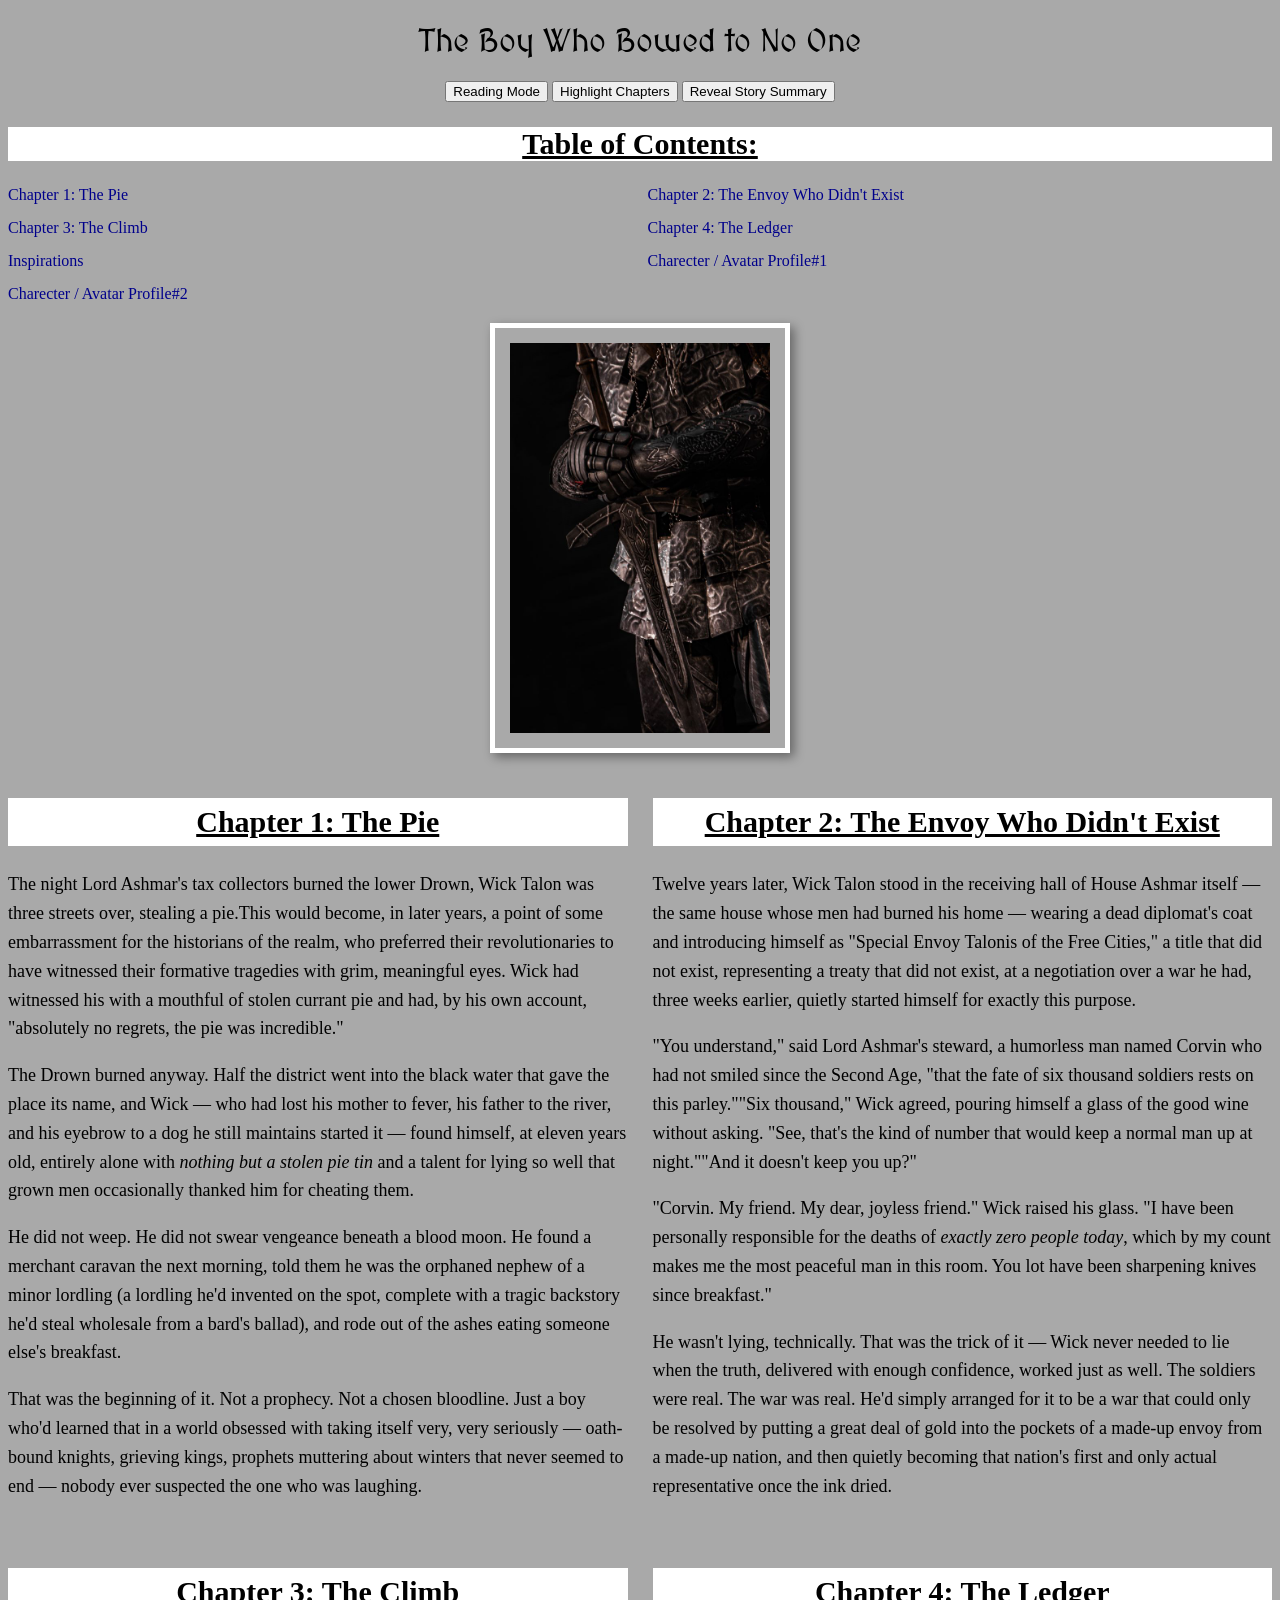
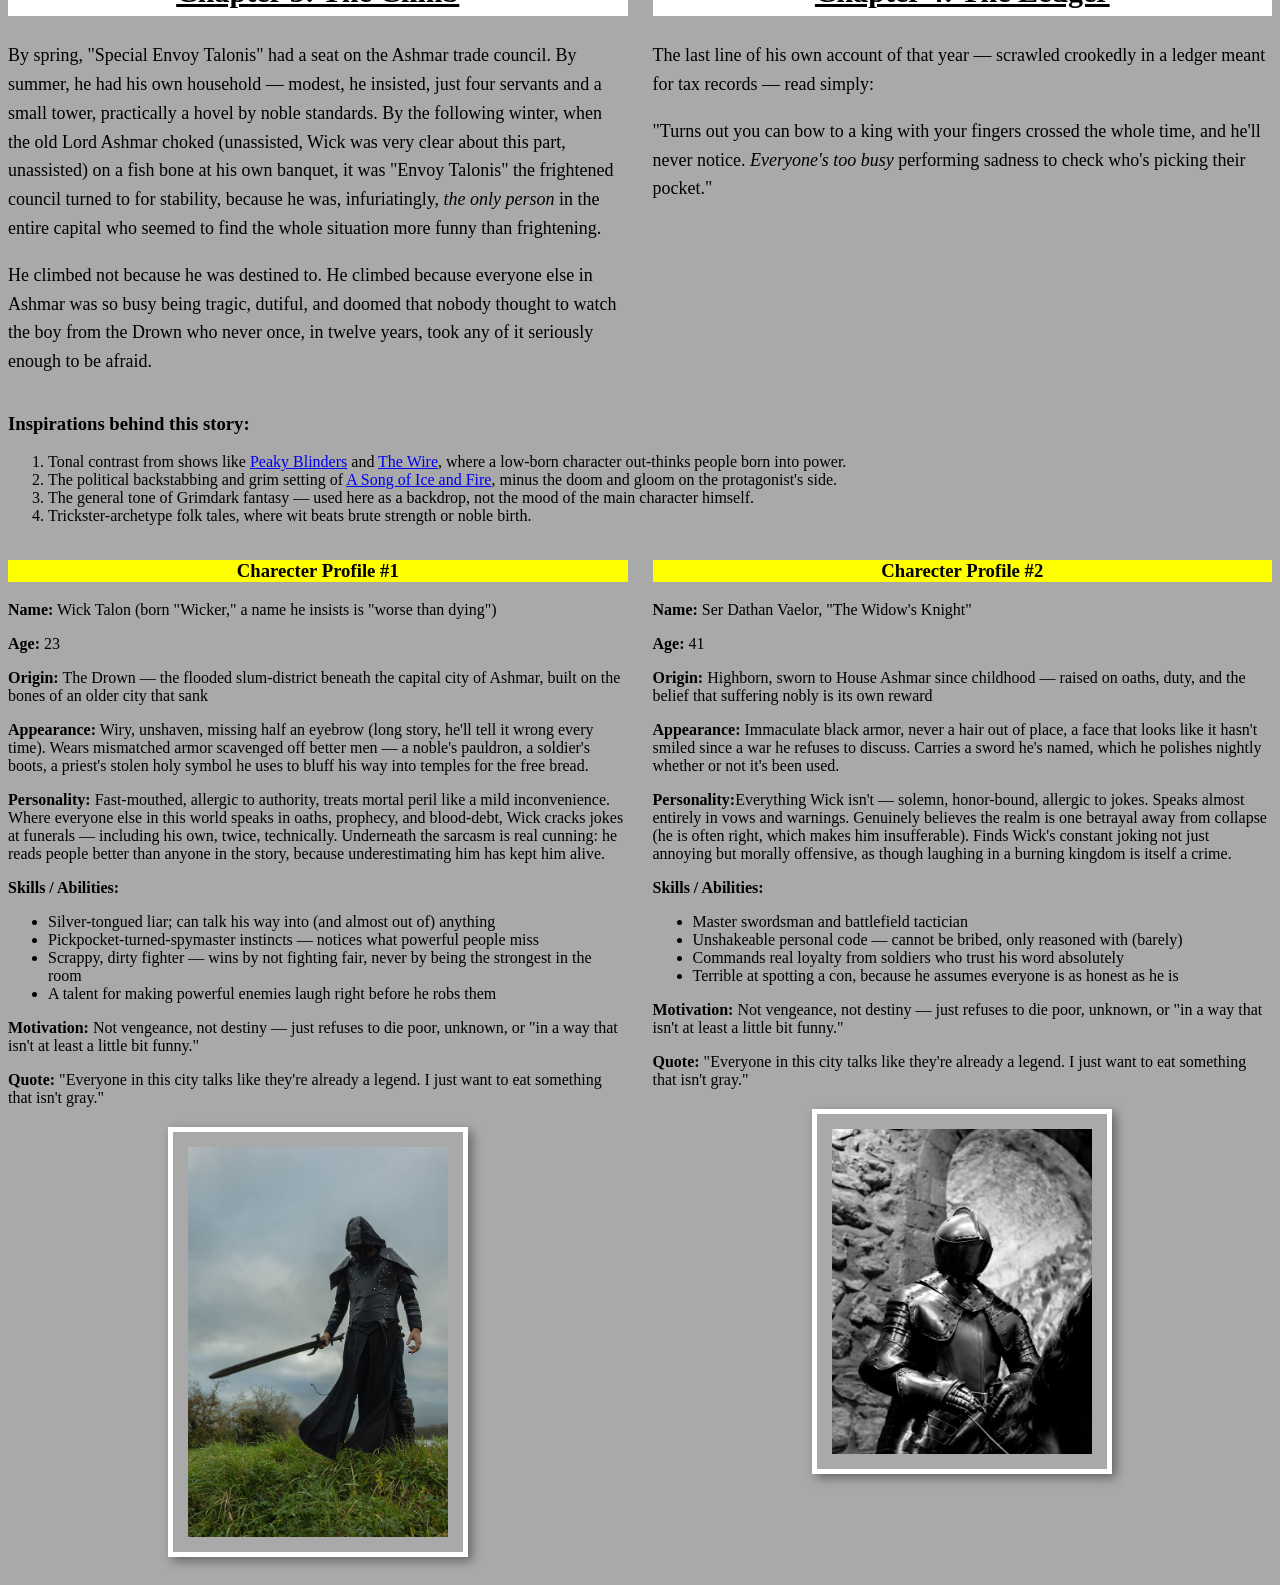
==== commit be5af2c4: "hw 3" ====
--- a/infosite.html
+++ b/infosite.html
@@ -9,16 +9,23 @@
         <meta name="keywords" content="html, css, learning, fantasy, story">
         <!-- This tag encodes my charecters and is used by the browser -->
         <meta charset="UTF-8">
+        <meta name="viewport" content="width=device-width, initial-scale=1.0">
         <style>
             body{
                 background-color:darkgray
             }
         </style>
         <link rel="stylesheet" href="css/infosite.css">
+        <script src="js/infosite.js" defer></script>
     </head>
     <body>
         <header>
             <h1>The Boy Who Bowed to No One</h1>
+            <div class="center-text">
+            <button id="readingButton" type="button">Reading Mode</button>
+            <button id="highlightButton" type="button">Highlight Chapters</button>
+            <button id="summaryButton" type="button">Reveal Story Summary</button>
+    </div>
             <nav>
                 <h2>Table of Contents:</h2>
                 <ul>
--- a/css/infosite.css
+++ b/css/infosite.css
@@ -65,4 +65,29 @@
   display: grid;
   grid-template-columns: 1fr 1fr;
   gap: 25px;
+}
+
+@media (max-width: 768px) {
+  nav ul {
+    grid-template-columns: 1fr;
+  }
+
+  .chapters-grid {
+    grid-template-columns: 1fr;
+  }
+
+  .characters-grid {
+    grid-template-columns: 1fr;
+  }
+
+  nav a {
+    display: block;
+    padding: 10px;
+  }
+}
+
+.chapter-highlight {
+    background-color: lightyellow;
+    padding: 20px;
+    border: 3px solid darkgoldenrod;
 }
